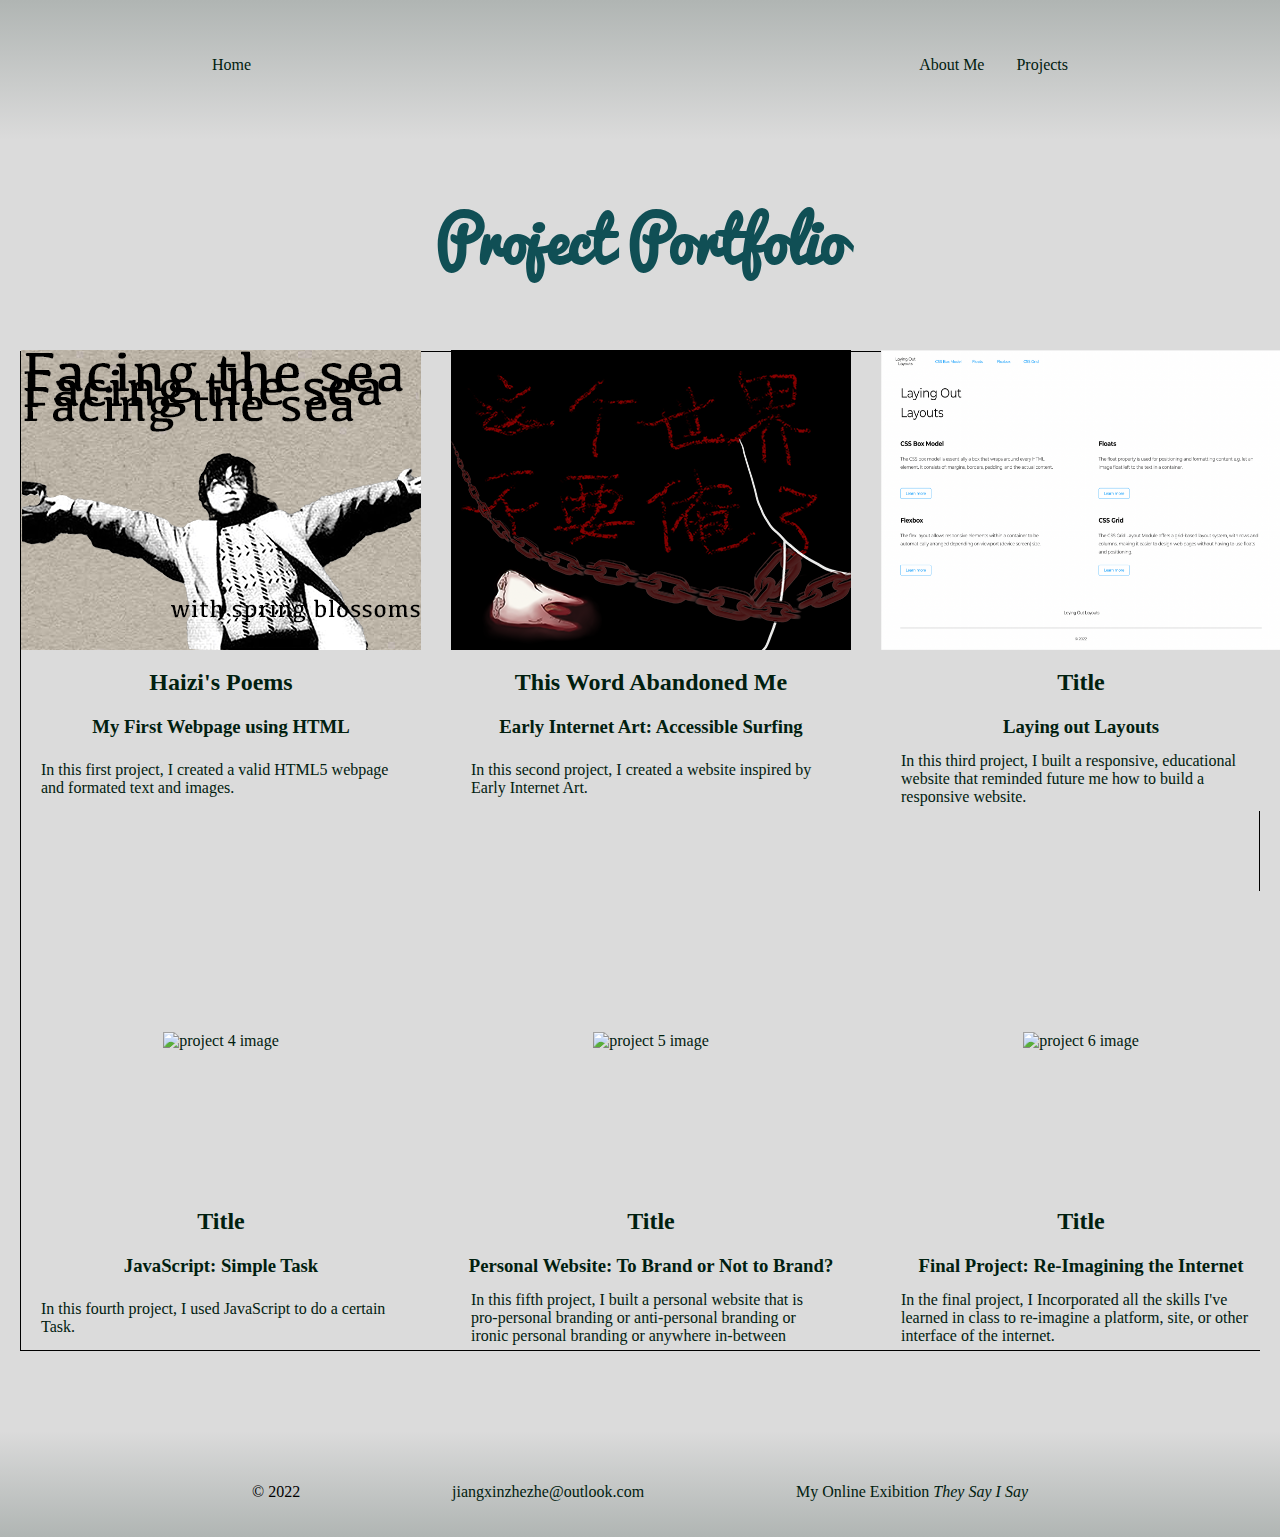
==== index.html @ 4493c158 "add page" ====
<!DOCTYPE html>
<html>

    <head>
        <meta charset="UTF-8" lang = "en" dir="ltr">
        <meta name="author" content ="your name">
        <meta name="viewport" content="width=device-width, initial-scale=1">
        <title>Portfolio of Web Work</title>
        <link href="styles/style.css" type="text/css" rel="stylesheet">
    </head>

    <body>
        <header>
            <nav>
                <ul id="nav-links">
                    <li id="home"><a href="">Home</a></li>
                    <li><a href="">About Me</a></li>
                    <li><a href="">Projects</a></li>
                </ul>
            </nav>
        </header>
        <h1 id="page_title">Project Portfolio</h1>
        <main id="projects-grid">
            <article id="project1" class="project_item">
                <a href="firstassign/index.html" class="link"><img class="project_image" src="firstassign/images/surface.png" alt="project 1 image" width="400" height="300"/></a>
                <h2 class="project_number"><a href="firstassign/index.html" class="link">Haizi's Poems</a></h2>
                <h3 class="project_title">My First Webpage using HTML</h3>
                <p class="project_description">In this first project, I created a valid HTML5 webpage and formated text and images. </p>
            </article>
            <article id="project2" class="project_item">
                <h2 class="project_number"><a href="thiswordabandonedme/index.html" class="link">This Word Abandoned Me</a></h2>
                <a href="thiswordabandonedme/index.html" class="link"><img class="project_image" src="thiswordabandonedme/images/surface.png" alt="project 2 image" width="400" height="300"/></a>
                <h3 class="project_title">Early Internet Art: Accessible Surfing</h3>
                <p class="project_description">In this second project, I created a website inspired by Early Internet Art. </p>
            </article>
            <article id="project3" class="project_item">
                <h2 class="project_number"><a href="LayingOutLayouts/index.html" class="link">Title</a></h2>
                <a href="LayingOutLayouts/index.html" class="link"><img class="project_image" src="LayingOutLayouts/images/layingsurface.png" alt="project 3 image" width="400" height="300"/></a>
                <h3 class="project_title">Laying out Layouts</h3>
                <p class="project_description">In this third project, I built a responsive, educational website that reminded future me how to build a responsive website.</p>
            </article>
            <article id="project4" class="project_item">
                <h2 class="project_number"><a href="./index.html" class="link">Title</a></h2>
                <a href="./index.html" class="link"><img class="project_image" src="https://dummyimage.com/400x300/000/fff" alt="project 4 image" width="400" height="300"/></a>
                <h3 class="project_title">JavaScript: Simple Task</h3>
                <p class="project_description">In this fourth project, I used JavaScript to do a certain Task.</p>
            </article>
            <article id="project5" class="project_item">
                <h2 class="project_number"><a href="./index.html" class="link">Title</a></h2>
                <a href="./index.html" class="link"><img class="project_image" src="https://dummyimage.com/400x300/000/fff" alt="project 5 image" width="400" height="300"/></a>
                <h3 class="project_title">Personal Website: To Brand or Not to Brand?</h3>
                <p class="project_description">In this fifth project, I built a personal website that is pro-personal branding or anti-personal branding or ironic personal branding or anywhere in-between</p>
            </article>
            <article id="project6" class="project_item">
                <h2 class="project_number"><a href="./index.html" class="link">Title</a></h2>
                <a href="./index.html" class="link"><img class="project_image" src="https://dummyimage.com/400x300/000/fff" alt="project 6 image" width="400" height="300"/></a>
                <h3 class="project_title">Final Project: Re-Imagining the Internet</h3>
                <p class="project_description">In the final project, I Incorporated all the skills I've learned in class to re-imagine a platform, site, or other interface of the internet.</p>
            </article>
        </main>

        <footer>
            <ul id="footer-items">
                <li>&copy; 2022</li>
                <li><a href="mailto:jiangxinzhezhe@outlook.com" id="mail">jiangxinzhezhe@outlook.com</a></li>
                <li><a href="https://georgiaxinzhejiang.wixsite.com/website">My Online Exibition <i>They Say I Say</i></a></li>
            </ul>
        </footer>
    </body>
</html>
---- styles/style.css ----
/* notes: spend some time making comments on how Flexbox and Grid are working here and
personalize this portfolio page using google fonts, different colors, different hover and active styling, maybe a different layout or viewport response
/* CSS HEX 
--gainsboro: #dbdbdbff;
--silver-chalice: #b0b5b3ff;
--midnight-green-eagle-green: #104f55ff;
--myrtle-green: #32746dff;
--dark-green: #01200fff;*/
*{
    box-sizing: border-box;
    margin: 0 auto;
}
@font-face {
    font-family: paci;
    src: url(../font/Pacifico.ttf);  /* add font */
  }

body{
    background-color: #dbdbdbff;
}/* change background color */

header{
    display: flex;
    justify-content: center;
    width: 100%;
    align-items: center;
    background-image: linear-gradient(to bottom, #b0b5b3ff,#dbdbdbff); /* change color */
    padding: 20px;
}
footer {
    display: flex;
    justify-content: center;
    width: 100%;
    align-items: center;
    background-image: linear-gradient(to top, #b0b5b3ff,#dbdbdbff); /* change color */
    padding: 20px;
}

main {
    font-family: 'Times New Roman', Times, serif; /* try using a google font instead*/
    border: 1px, solid, black;
    color: #01200fff;;
}

nav {
    width: 960px;
    height: 100px;
}

#nav-links {
    list-style-type: none;
    display: flex;
    justify-content: flex-end;
    padding: 20px;
    margin-left: 1em;
    margin-right: 1em;
}
a{  
    text-decoration: none;
    color: #01200fff;
}
a:hover {
    box-shadow: inset 300px 0 0 0 #104f55ff;
    color: white;
  }
#home {
    flex: auto;
    padding: 20px;
 }

#nav-links li{
    padding: 1em; /* what does em mean? the padding is as big as the font size*/
}

#projects-grid{
    display: grid;
    grid-template-columns: 1fr 1fr 1fr; /* what does fr mean? a fractional unit. It divided the column into three parts here*/
    grid-template-rows: 1fr 1fr; /*two rows */
    grid-column-gap: 30px;
    grid-row-gap: 80px; 
    margin: 20px 20px 80px 20px;
}

#page_title{
    font-family: paci;
    font-size: 60px;
    color:#104f55ff;
    grid-row: 4/6;
    text-align: center;
    max-width: 100%;
    padding: 40px 20px;
}
p{
    padding: 5px 20px 5px 20px;
}

.project_item {
    display: grid;  /* we have a grid inside a grid here, with each item as its own grid*/
    grid-template-rows: 300px 50px 30px 1fr;
    grid-template-areas:
    "image"
    "number"
    "title"
    "description";
    grid-column-gap: 10px;
    grid-row-gap: 5px;
    align-items: center;
    background: #dbdbdbff; /*  play with color*/
}
.project_image { 
    grid-area: image; 
    /* border-radius:20px; */
}
.project_number { 
    grid-area: number; 
}
.project_title { 
    grid-area: title; 
}
.project-description { 
    grid-area: description; 
}

#footer-items{
    display: flex;
    list-style-type: none;
    box-sizing: border-box;
    width: 960px;
    height: 50px;
    justify-content: space-between;
    align-items: center;
    padding: 1rem;
    margin-top: 1rem;

}

@media only screen and (min-width: 601px) and (max-width: 850px){ /* what is going on here? When screen is bigger than 600px and smaller than 850px, the following changes will take place*/
    #projects-grid{
    grid-template-columns: 1fr 1fr;
    }
    #page_title{
        grid-column: 1/3;
    }
}

@media only screen and (max-width: 600px){
    #projects-grid{
    grid-template-columns: 1fr;
    margin: 20px 20px 0px 20px;
    row-gap: 50px;
    }
    #page_title{
        grid-column: 1/2;
    }
    p{
        padding: 20px 50px 20px 50px;
    }
    header{
        font-size: 15px;
    }

    #footer-items{
        display: flex;
        list-style-type: none;
        font-size: 15px;
        text-align: center;
        font-size: 5px;
        flex-direction: row;
    }
}
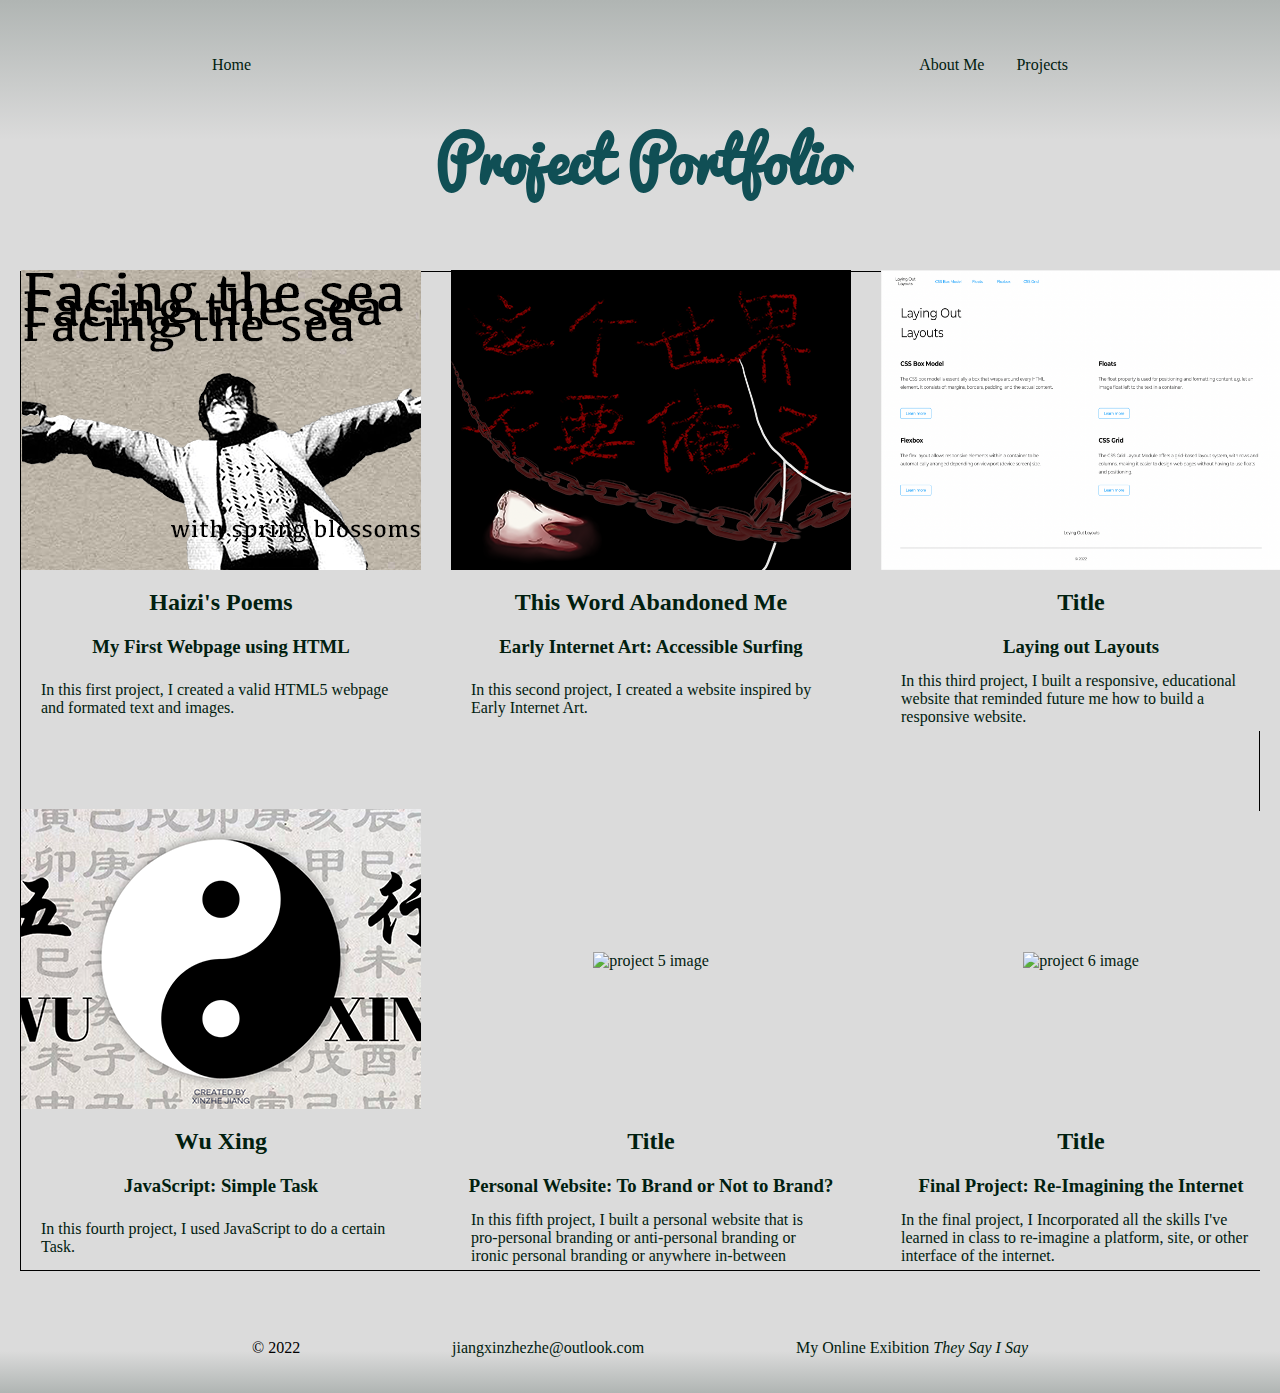
==== commit bdb6afad: "index change; add pages" ====
--- a/index.html
+++ b/index.html
@@ -40,8 +40,8 @@
                 <p class="project_description">In this third project, I built a responsive, educational website that reminded future me how to build a responsive website.</p>
             </article>
             <article id="project4" class="project_item">
-                <h2 class="project_number"><a href="./index.html" class="link">Title</a></h2>
-                <a href="./index.html" class="link"><img class="project_image" src="https://dummyimage.com/400x300/000/fff" alt="project 4 image" width="400" height="300"/></a>
+                <h2 class="project_number"><a href="./JS_Xinzhe/index.html" class="link">Wu Xing</a></h2>
+                <a href="./JS_Xinzhe/index.html" class="link"><img class="project_image" src="./JS_Xinzhe/images/wuxingsurface.png" alt="project 4 image" width="400" height="300"/></a>
                 <h3 class="project_title">JavaScript: Simple Task</h3>
                 <p class="project_description">In this fourth project, I used JavaScript to do a certain Task.</p>
             </article>
--- a/styles/style.css
+++ b/styles/style.css
@@ -90,6 +90,7 @@
     text-align: center;
     max-width: 100%;
     padding: 40px 20px;
+    margin-top: -80px;
 }
 p{
     padding: 5px 20px 5px 20px;
@@ -131,8 +132,7 @@
     justify-content: space-between;
     align-items: center;
     padding: 1rem;
-    margin-top: 1rem;
-
+    margin-top: -3rem;
 }
 
 @media only screen and (min-width: 601px) and (max-width: 850px){ /* what is going on here? When screen is bigger than 600px and smaller than 850px, the following changes will take place*/
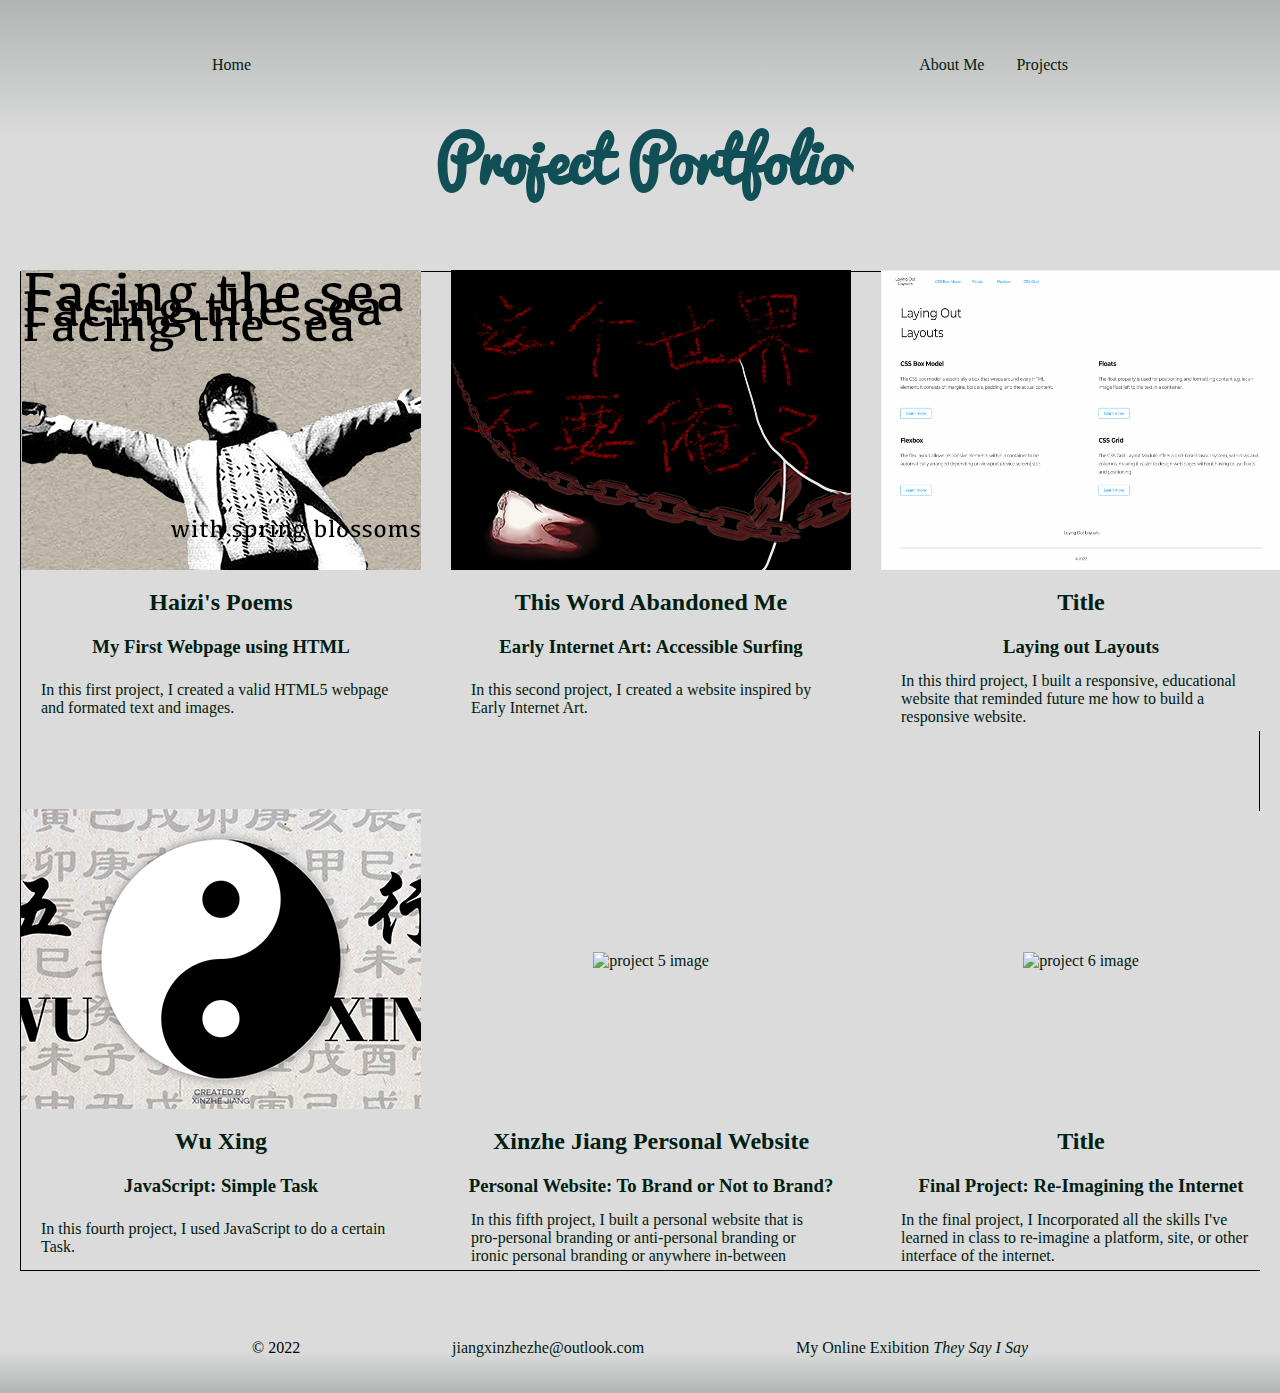
==== commit 387ad876: "add personal website" ====
--- a/index.html
+++ b/index.html
@@ -46,8 +46,8 @@
                 <p class="project_description">In this fourth project, I used JavaScript to do a certain Task.</p>
             </article>
             <article id="project5" class="project_item">
-                <h2 class="project_number"><a href="./index.html" class="link">Title</a></h2>
-                <a href="./index.html" class="link"><img class="project_image" src="https://dummyimage.com/400x300/000/fff" alt="project 5 image" width="400" height="300"/></a>
+                <h2 class="project_number"><a href="./jiangxinzhe/index.html" class="link">Xinzhe Jiang Personal Website</a></h2>
+                <a href="./jiangxinzhe/index.html" class="link"><img class="project_image" src="https://dummyimage.com/400x300/000/fff" alt="project 5 image" width="400" height="300"/></a>
                 <h3 class="project_title">Personal Website: To Brand or Not to Brand?</h3>
                 <p class="project_description">In this fifth project, I built a personal website that is pro-personal branding or anti-personal branding or ironic personal branding or anywhere in-between</p>
             </article>
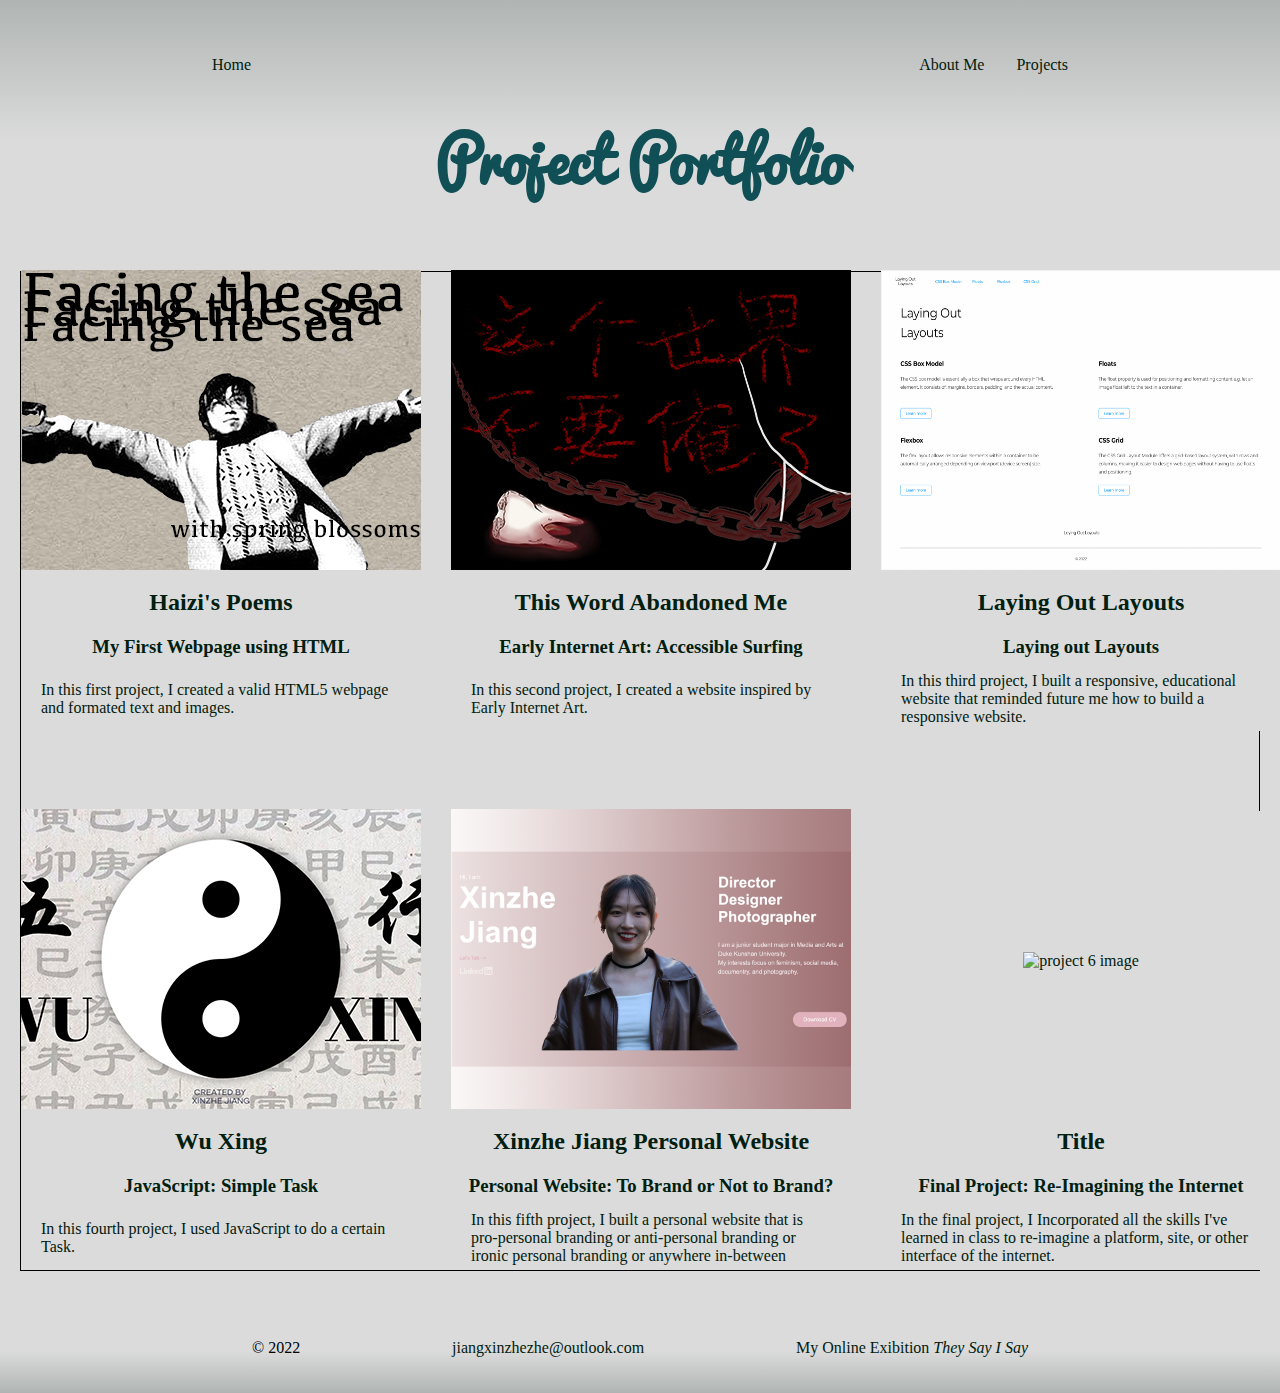
==== commit 4a0147b5: "index change" ====
--- a/index.html
+++ b/index.html
@@ -34,7 +34,7 @@
                 <p class="project_description">In this second project, I created a website inspired by Early Internet Art. </p>
             </article>
             <article id="project3" class="project_item">
-                <h2 class="project_number"><a href="LayingOutLayouts/index.html" class="link">Title</a></h2>
+                <h2 class="project_number"><a href="LayingOutLayouts/index.html" class="link">Laying Out Layouts</a></h2>
                 <a href="LayingOutLayouts/index.html" class="link"><img class="project_image" src="LayingOutLayouts/images/layingsurface.png" alt="project 3 image" width="400" height="300"/></a>
                 <h3 class="project_title">Laying out Layouts</h3>
                 <p class="project_description">In this third project, I built a responsive, educational website that reminded future me how to build a responsive website.</p>
@@ -47,7 +47,7 @@
             </article>
             <article id="project5" class="project_item">
                 <h2 class="project_number"><a href="./jiangxinzhe/index.html" class="link">Xinzhe Jiang Personal Website</a></h2>
-                <a href="./jiangxinzhe/index.html" class="link"><img class="project_image" src="https://dummyimage.com/400x300/000/fff" alt="project 5 image" width="400" height="300"/></a>
+                <a href="./jiangxinzhe/index.html" class="link"><img class="project_image" src="./jiangxinzhe/images/selfsurface.png" alt="project 5 image" width="400" height="300"/></a>
                 <h3 class="project_title">Personal Website: To Brand or Not to Brand?</h3>
                 <p class="project_description">In this fifth project, I built a personal website that is pro-personal branding or anti-personal branding or ironic personal branding or anywhere in-between</p>
             </article>
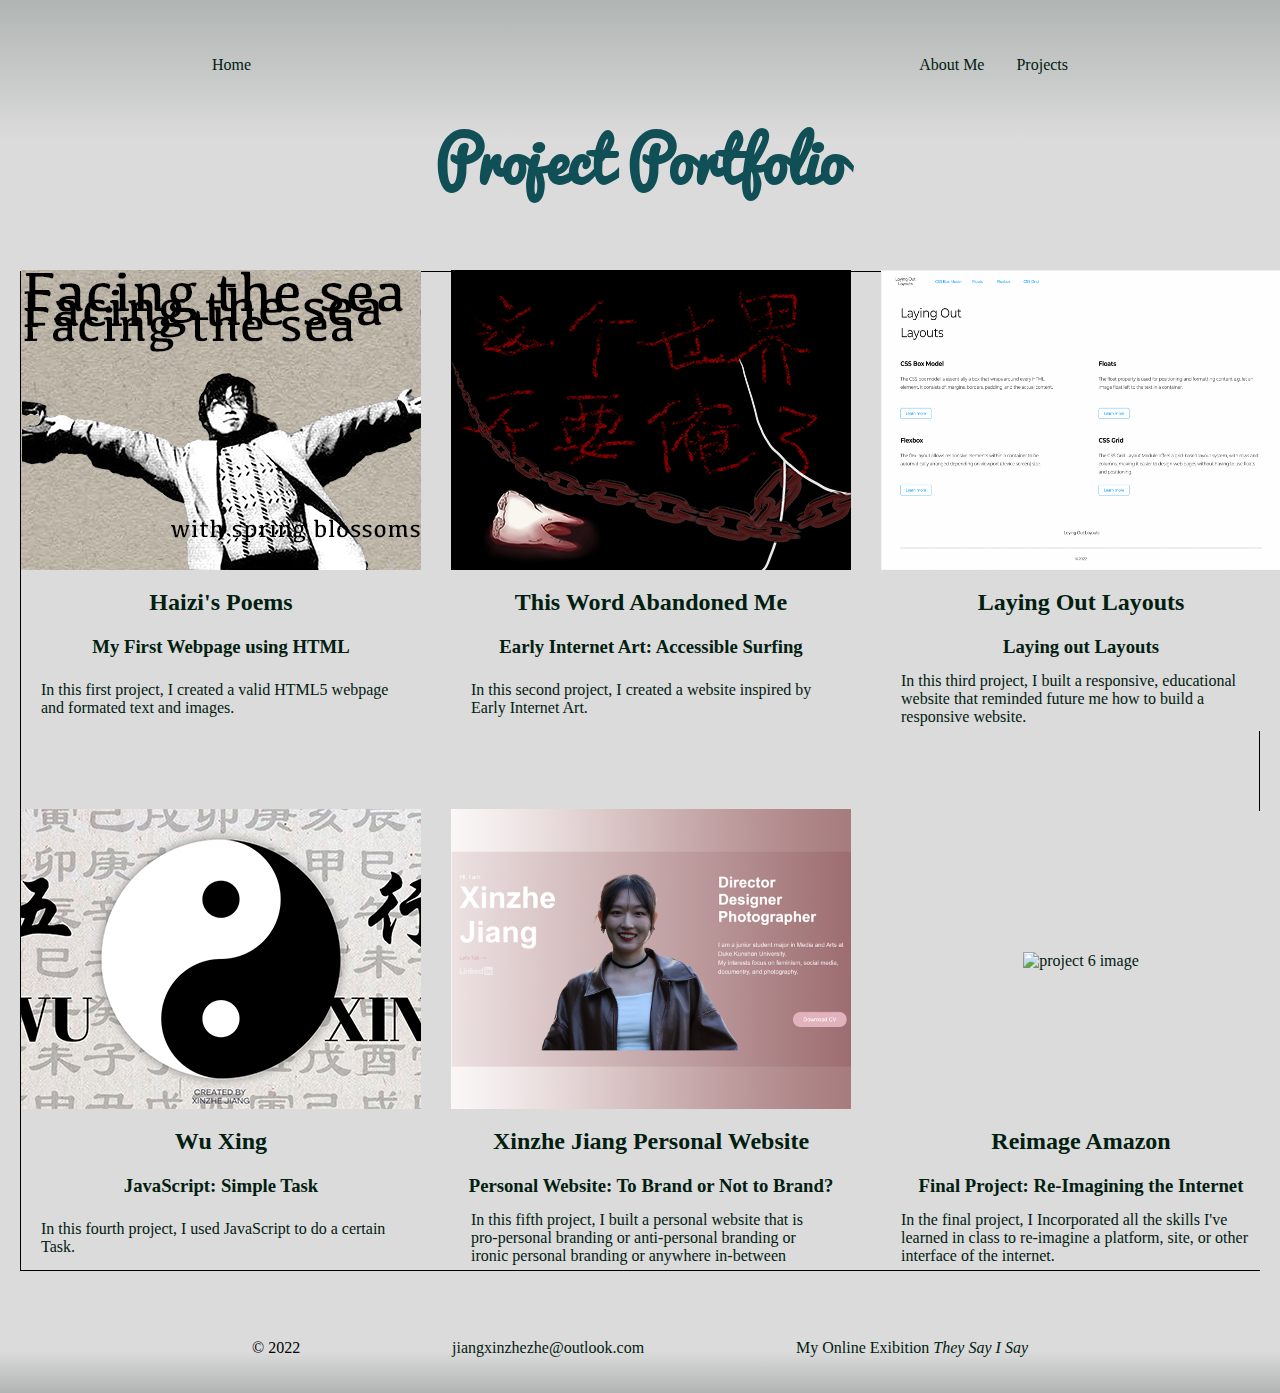
==== commit 864eb261: "index update" ====
--- a/index.html
+++ b/index.html
@@ -52,8 +52,8 @@
                 <p class="project_description">In this fifth project, I built a personal website that is pro-personal branding or anti-personal branding or ironic personal branding or anywhere in-between</p>
             </article>
             <article id="project6" class="project_item">
-                <h2 class="project_number"><a href="./index.html" class="link">Title</a></h2>
-                <a href="./index.html" class="link"><img class="project_image" src="https://dummyimage.com/400x300/000/fff" alt="project 6 image" width="400" height="300"/></a>
+                <h2 class="project_number"><a href="./ReimageAmazon/index.html" class="link">Reimage Amazon</a></h2>
+                <a href="./ReimageAmazon/index.html" class="link"><img class="project_image" src="https://dummyimage.com/400x300/000/fff" alt="project 6 image" width="400" height="300"/></a>
                 <h3 class="project_title">Final Project: Re-Imagining the Internet</h3>
                 <p class="project_description">In the final project, I Incorporated all the skills I've learned in class to re-imagine a platform, site, or other interface of the internet.</p>
             </article>
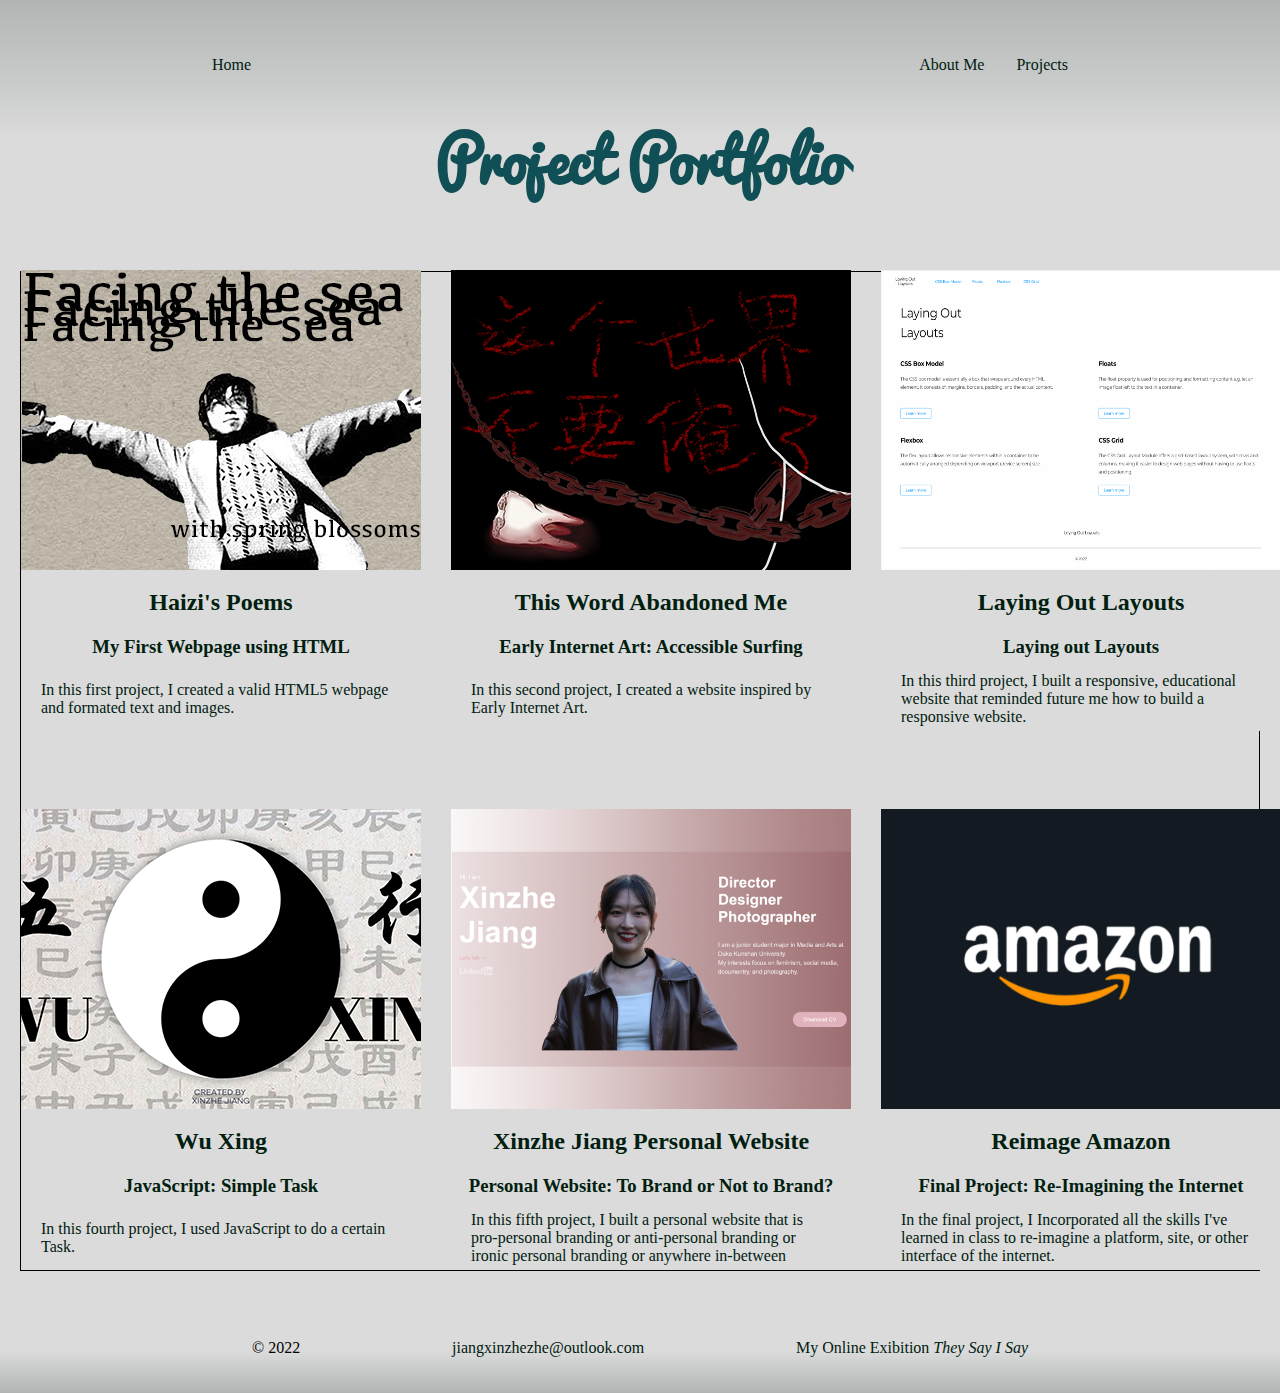
==== commit 600743db: "index change" ====
--- a/index.html
+++ b/index.html
@@ -53,7 +53,7 @@
             </article>
             <article id="project6" class="project_item">
                 <h2 class="project_number"><a href="./ReimageAmazon/index.html" class="link">Reimage Amazon</a></h2>
-                <a href="./ReimageAmazon/index.html" class="link"><img class="project_image" src="https://dummyimage.com/400x300/000/fff" alt="project 6 image" width="400" height="300"/></a>
+                <a href="./ReimageAmazon/index.html" class="link"><img class="project_image" src="ReimageAmazon/images/surface.png" alt="project 6 image" width="400" height="300"/></a>
                 <h3 class="project_title">Final Project: Re-Imagining the Internet</h3>
                 <p class="project_description">In the final project, I Incorporated all the skills I've learned in class to re-imagine a platform, site, or other interface of the internet.</p>
             </article>
